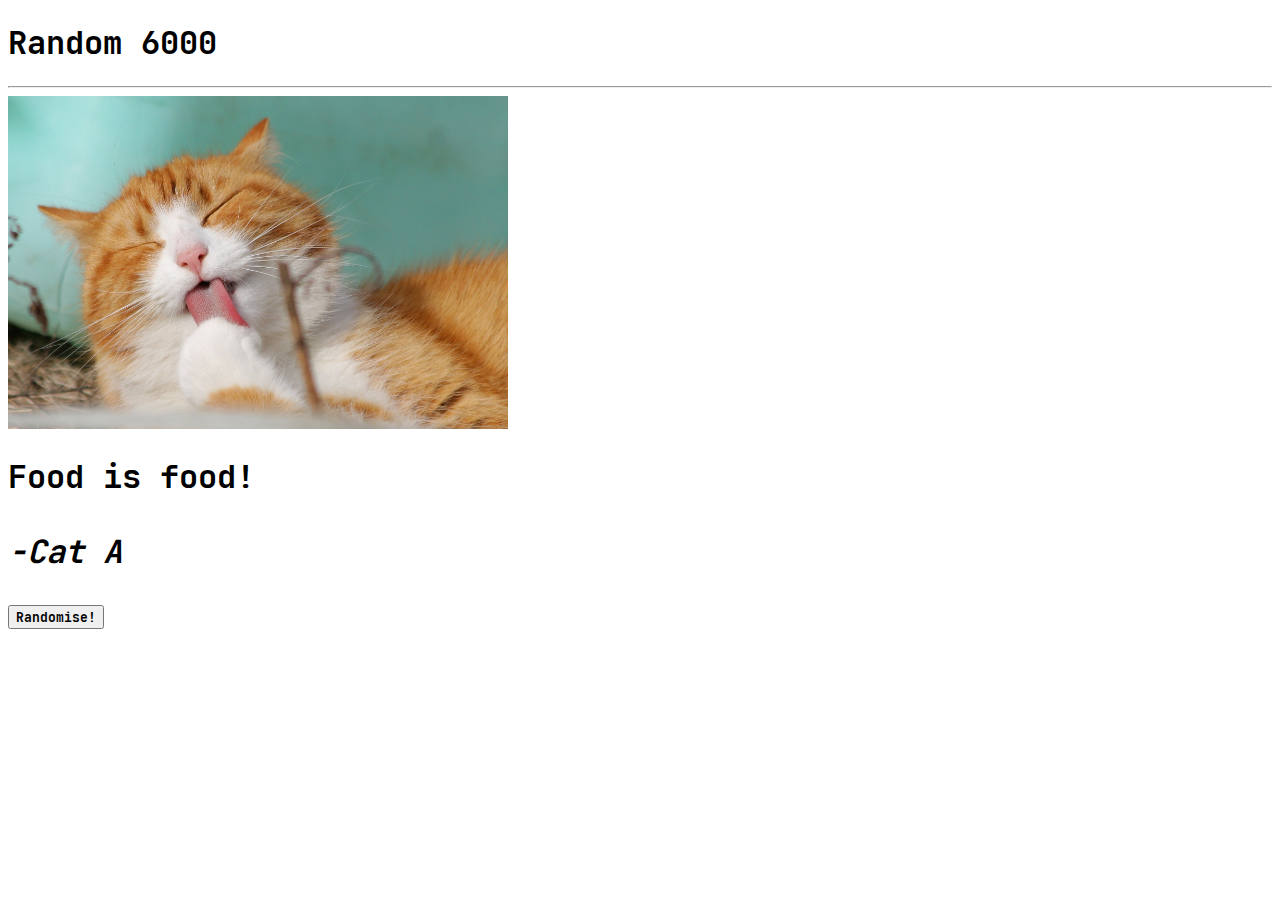
==== index.html @ 0ba339e5 "Add files via upload" ====
<!DOCTYPE html>
<html lang="en">
<head>
    <meta charset="UTF-8">
    <meta http-equiv="X-UA-Compatible" content="IE=edge">
    <meta name="viewport" content="width=device-width, initial-scale=1.0">
    <script src="main.js"></script>
    <link rel="stylesheet" href="main.css">
    <title>Document</title>
</head>
<body>
    <h1>Random 6000</h1>
    <hr>
    <img id="img" src="catA.jpg" alt="" width="500px">
    <h1 id="txt">Food is food! <p><i>-Cat A</i></p></h1>
    <button onclick="random()">Randomise!</button>
</body>
</html>
---- main.css ----
@font-face {
    font-family: "font";
    src: url("JetBrainsMono-Bold.ttf");
}

body, button, a {
    font-family: "font";
}
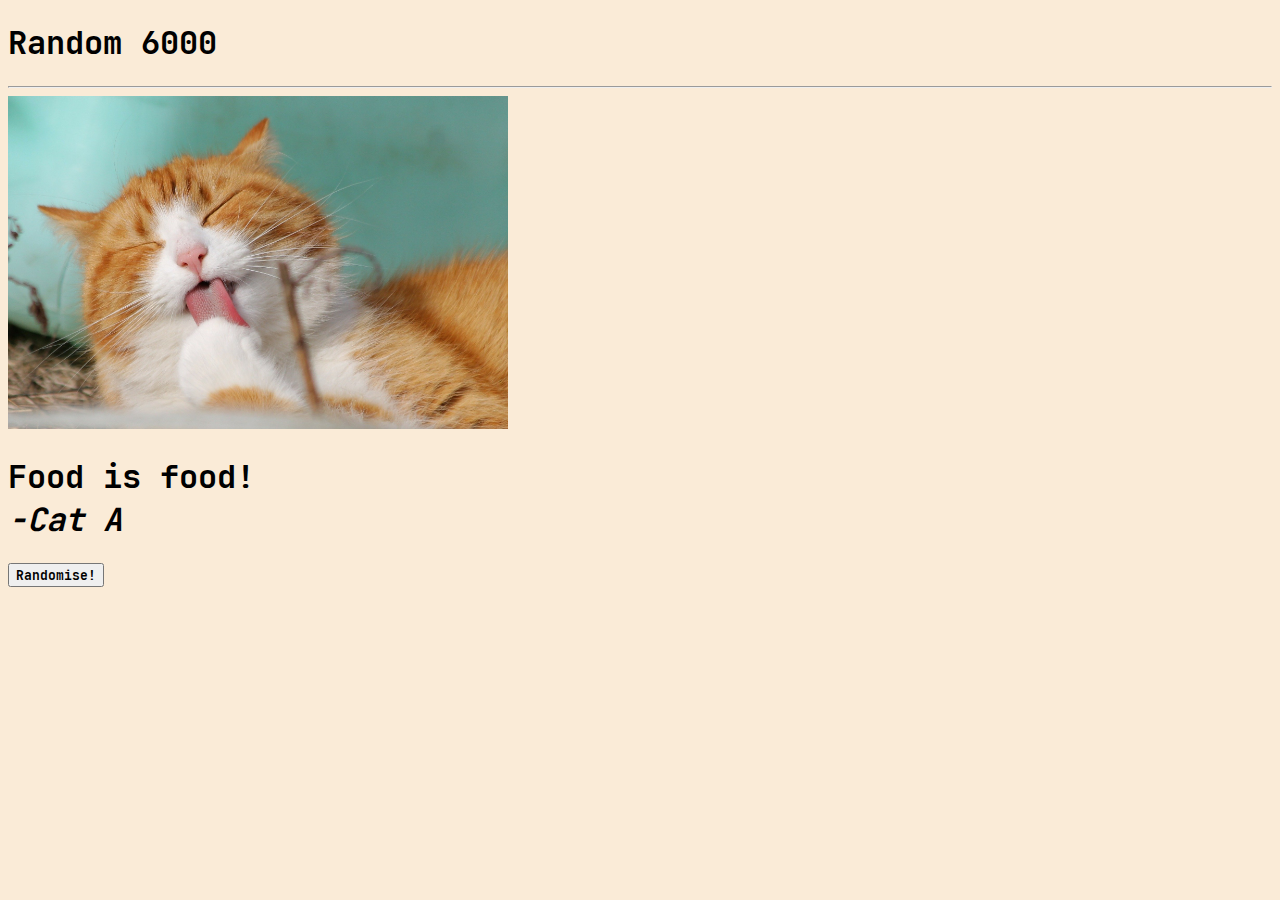
==== commit 55bf2e20: "Update index.html" ====
--- a/index.html
+++ b/index.html
@@ -4,15 +4,15 @@
     <meta charset="UTF-8">
     <meta http-equiv="X-UA-Compatible" content="IE=edge">
     <meta name="viewport" content="width=device-width, initial-scale=1.0">
-    <script src="main.js"></script>
+    <script src="main.js" defer></script>
     <link rel="stylesheet" href="main.css">
     <title>Document</title>
 </head>
-<body>
+<body id="main">
     <h1>Random 6000</h1>
     <hr>
     <img id="img" src="catA.jpg" alt="" width="500px">
-    <h1 id="txt">Food is food! <p><i>-Cat A</i></p></h1>
+    <h1 id="txt">Food is food! <br> <i>-Cat A</i></h1>
     <button onclick="random()">Randomise!</button>
 </body>
-</html>+</html>
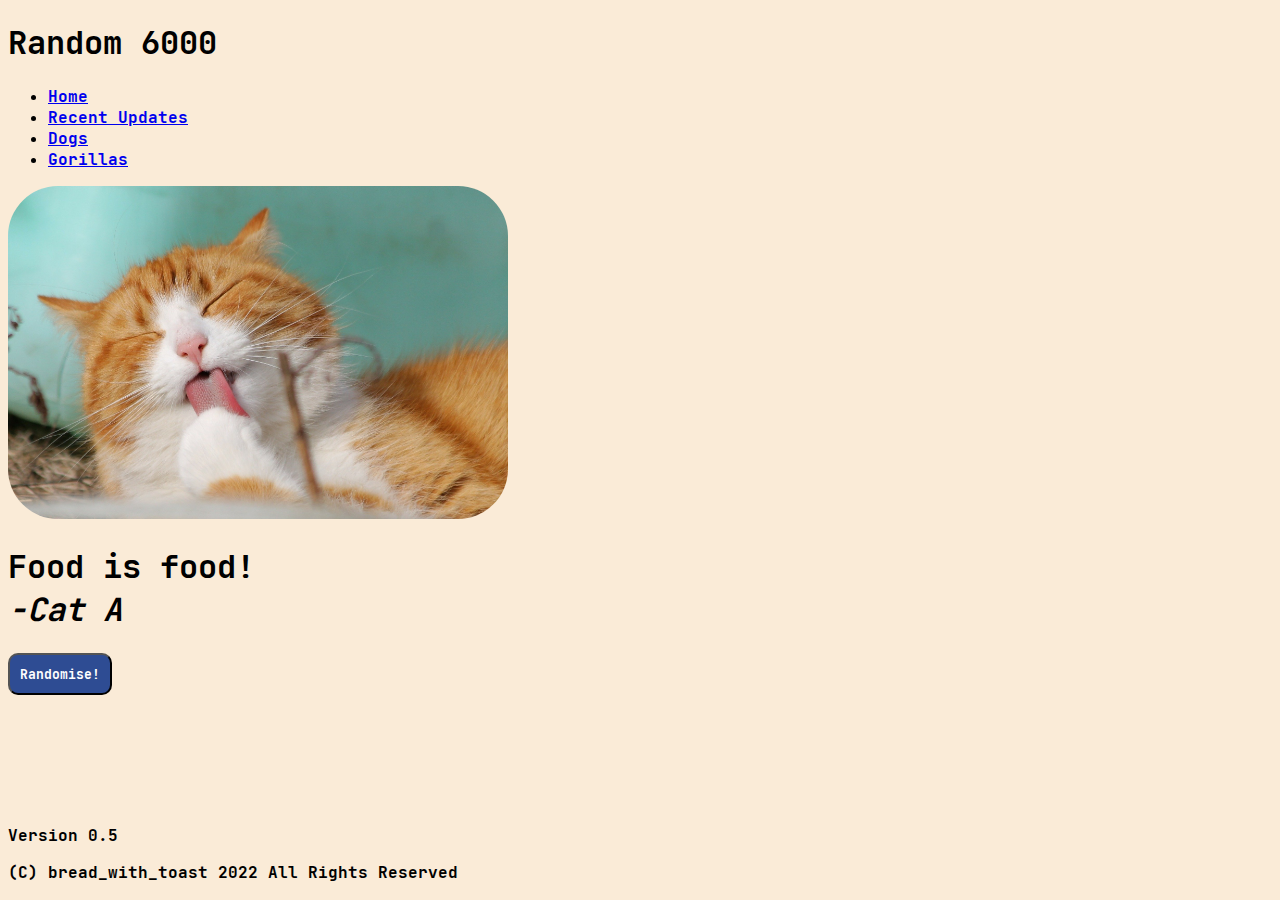
==== commit 5125caf1: "Add files via upload" ====
--- a/index.html
+++ b/index.html
@@ -6,13 +6,25 @@
     <meta name="viewport" content="width=device-width, initial-scale=1.0">
     <script src="main.js" defer></script>
     <link rel="stylesheet" href="main.css">
-    <title>Document</title>
+    <link rel="icon" type="" href="icon2.png">
+    <title>Random 6000</title>
 </head>
 <body id="main">
     <h1>Random 6000</h1>
-    <hr>
+    <ul>
+        <li><a href="index.html">Home</a></li>
+        <li><a href="updates.html">Recent Updates</a></li>
+        <li><a href="dog.html">Dogs</a></li>
+        <li><a href="gorilla.html">Gorillas</a></li>
+    </ul>
+
     <img id="img" src="catA.jpg" alt="" width="500px">
     <h1 id="txt">Food is food! <br> <i>-Cat A</i></h1>
     <button onclick="random()">Randomise!</button>
+
+    <footer>
+        <p>Version 0.5</p>
+        <p>(C) bread_with_toast 2022 All Rights Reserved</p>
+    </footer>
 </body>
-</html>
+</html>--- a/main.css
+++ b/main.css
@@ -5,4 +5,36 @@
 
 body, button, a {
     font-family: "font";
-}+}
+
+img {
+    border-radius: 50px;
+}
+
+button {
+    padding: 10px;
+    background-color: rgb(46, 76, 147);
+    color: white;
+    border-radius: 10px;
+}
+
+button:hover {
+    background-color: rgb(31, 52, 103);
+}
+
+footer {
+    margin-top: 130px
+}
+
+#updates {
+    background-color: aliceblue;
+    border-radius: 10px;
+    padding: 25px;
+    width: 25%;
+    margin-left: 34%
+}
+
+#main {
+    background-color: antiquewhite;
+}
+
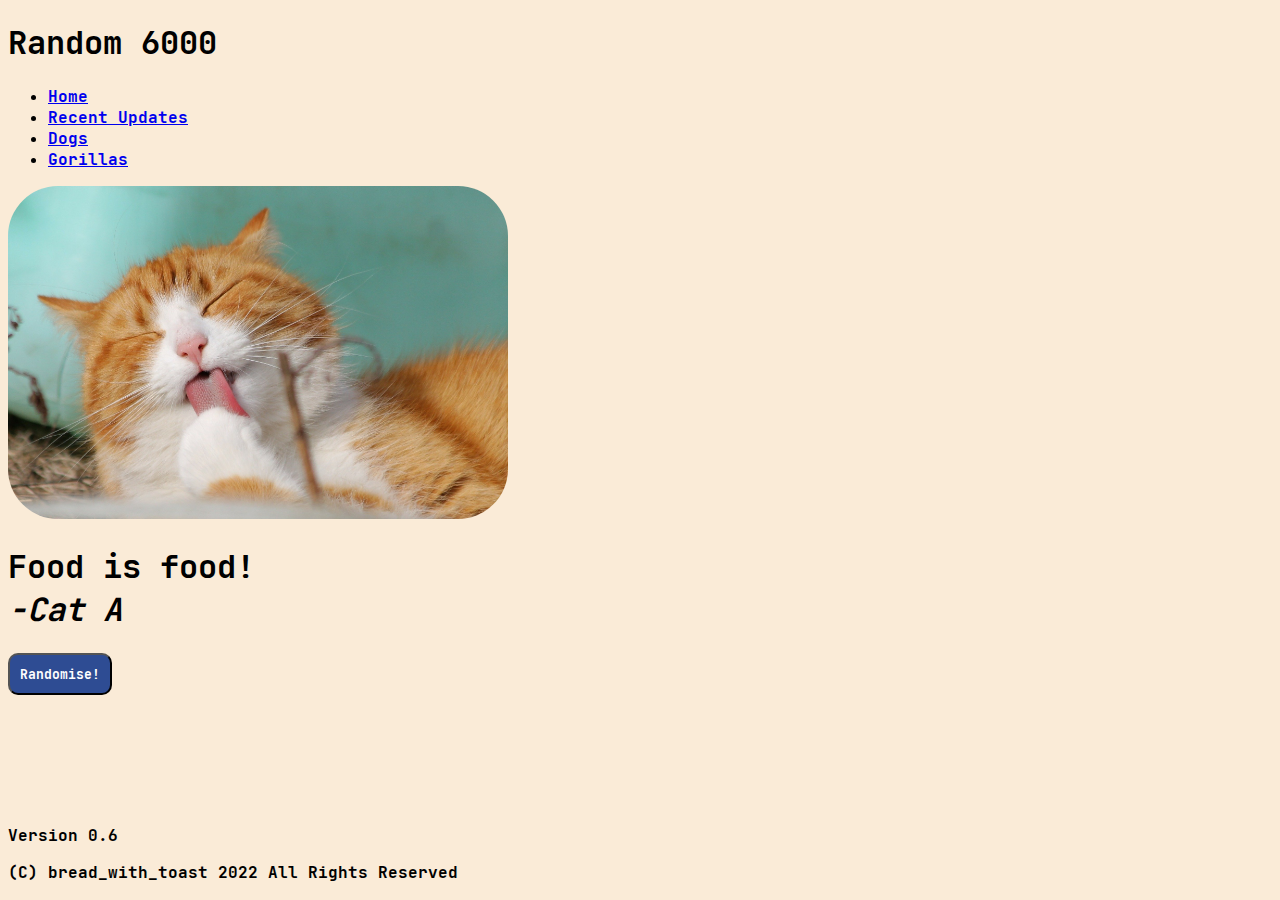
==== commit 5aadf6a4: "Add files via upload" ====
--- a/index.html
+++ b/index.html
@@ -23,7 +23,7 @@
     <button onclick="random()">Randomise!</button>
 
     <footer>
-        <p>Version 0.5</p>
+        <p>Version 0.6</p>
         <p>(C) bread_with_toast 2022 All Rights Reserved</p>
     </footer>
 </body>
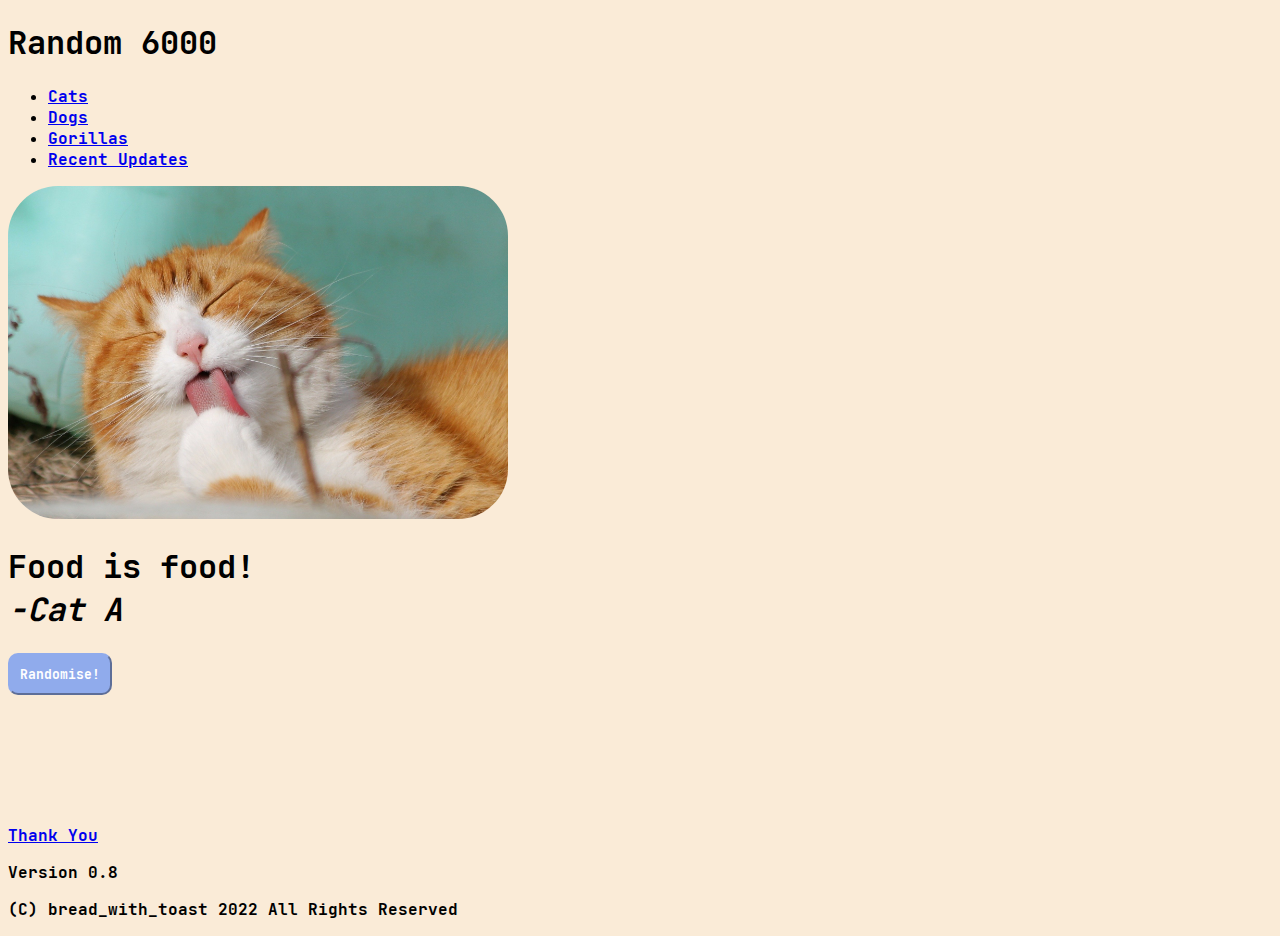
==== commit 6b92dd67: "V0.8" ====
--- a/index.html
+++ b/index.html
@@ -12,10 +12,10 @@
 <body id="main">
     <h1>Random 6000</h1>
     <ul>
-        <li><a href="index.html">Home</a></li>
-        <li><a href="updates.html">Recent Updates</a></li>
+        <li><a href="index.html">Cats</a></li>
         <li><a href="dog.html">Dogs</a></li>
         <li><a href="gorilla.html">Gorillas</a></li>
+        <li><a href="updates.html">Recent Updates</a></li>
     </ul>
 
     <img id="img" src="catA.jpg" alt="" width="500px">
@@ -23,7 +23,8 @@
     <button onclick="random()">Randomise!</button>
 
     <footer>
-        <p>Version 0.6</p>
+        <a href="thankyou.html">Thank You</a>
+        <p>Version 0.8</p>
         <p>(C) bread_with_toast 2022 All Rights Reserved</p>
     </footer>
 </body>
--- a/main.css
+++ b/main.css
@@ -13,13 +13,15 @@
 
 button {
     padding: 10px;
-    background-color: rgb(46, 76, 147);
+    background-color: rgb(144, 171, 236);
     color: white;
     border-radius: 10px;
+    border-color: rgb(144, 171, 236);
 }
 
 button:hover {
     background-color: rgb(31, 52, 103);
+    border-color: rgb(31, 52, 103);
 }
 
 footer {
@@ -35,6 +37,5 @@
 }
 
 #main {
-    background-color: antiquewhite;
+   background-color: antiquewhite;
 }
-
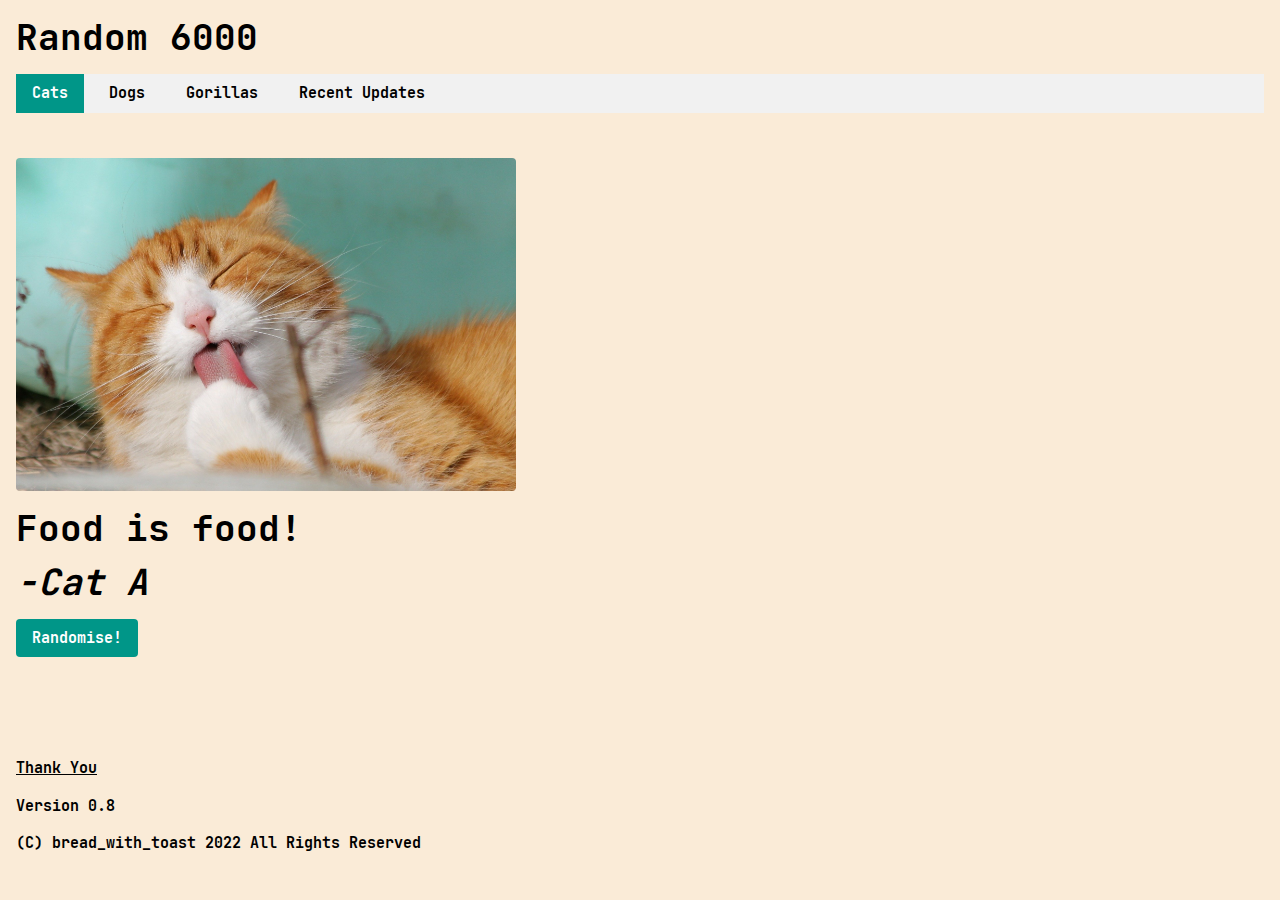
==== commit 03ff184d: "Add files via upload" ====
--- a/index.html
+++ b/index.html
@@ -9,20 +9,23 @@
     <link rel="icon" type="" href="icon2.png">
     <title>Random 6000</title>
 </head>
-<body id="main">
+<body id="main" class="w3-container">
     <h1>Random 6000</h1>
-    <ul>
-        <li><a href="index.html">Cats</a></li>
-        <li><a href="dog.html">Dogs</a></li>
-        <li><a href="gorilla.html">Gorillas</a></li>
-        <li><a href="updates.html">Recent Updates</a></li>
-    </ul>
 
-    <img id="img" src="catA.jpg" alt="" width="500px">
+    <div class="w3-bar w3-light-gray">
+        <a href="index.html" class="w3-button w3-teal">Cats</a>
+        <a href="dog.html" class="w3-button">Dogs</a>
+        <a href="gorilla.html" class="w3-button">Gorillas</a>
+        <a href="updates.html" class="w3-button">Recent Updates</a>
+    </div>
+    
+    <br><br>
+
+    <img id="img" class="w3-round" src="catA.jpg" alt="" width="500px">
     <h1 id="txt">Food is food! <br> <i>-Cat A</i></h1>
-    <button onclick="random()">Randomise!</button>
+    <button class="w3-button w3-teal w3-round" onclick="random()">Randomise!</button>
 
-    <footer>
+    <footer style="margin-top: 8%">
         <a href="thankyou.html">Thank You</a>
         <p>Version 0.8</p>
         <p>(C) bread_with_toast 2022 All Rights Reserved</p>
--- a/main.css
+++ b/main.css
@@ -1,41 +1,246 @@
+
+
+/* W3.CSS 4.15 December 2020 by Jan Egil and Borge Refsnes */
+html{box-sizing:border-box}*,*:before,*:after{box-sizing:inherit}
+/* Extract from normalize.css by Nicolas Gallagher and Jonathan Neal git.io/normalize */
+html{-ms-text-size-adjust:100%;-webkit-text-size-adjust:100%}body{margin:0}
+article,aside,details,figcaption,figure,footer,header,main,menu,nav,section{display:block}summary{display:list-item}
+audio,canvas,progress,video{display:inline-block}progress{vertical-align:baseline}
+audio:not([controls]){display:none;height:0}[hidden],template{display:none}
+a{background-color:transparent}a:active,a:hover{outline-width:0}
+abbr[title]{border-bottom:none;text-decoration:underline;text-decoration:underline dotted}
+b,strong{font-weight:bolder}dfn{font-style:italic}mark{background:#ff0;color:#000}
+small{font-size:80%}sub,sup{font-size:75%;line-height:0;position:relative;vertical-align:baseline}
+sub{bottom:-0.25em}sup{top:-0.5em}figure{margin:1em 40px}img{border-style:none}
+code,kbd,pre,samp{font-family:monospace,monospace;font-size:1em}hr{box-sizing:content-box;height:0;overflow:visible}
+button,input,select,textarea,optgroup{font:inherit;margin:0}optgroup{font-weight:bold}
+button,input{overflow:visible}button,select{text-transform:none}
+button,[type=button],[type=reset],[type=submit]{-webkit-appearance:button}
+button::-moz-focus-inner,[type=button]::-moz-focus-inner,[type=reset]::-moz-focus-inner,[type=submit]::-moz-focus-inner{border-style:none;padding:0}
+button:-moz-focusring,[type=button]:-moz-focusring,[type=reset]:-moz-focusring,[type=submit]:-moz-focusring{outline:1px dotted ButtonText}
+fieldset{border:1px solid #c0c0c0;margin:0 2px;padding:.35em .625em .75em}
+legend{color:inherit;display:table;max-width:100%;padding:0;white-space:normal}textarea{overflow:auto}
+[type=checkbox],[type=radio]{padding:0}
+[type=number]::-webkit-inner-spin-button,[type=number]::-webkit-outer-spin-button{height:auto}
+[type=search]{-webkit-appearance:textfield;outline-offset:-2px}
+[type=search]::-webkit-search-decoration{-webkit-appearance:none}
+::-webkit-file-upload-button{-webkit-appearance:button;font:inherit}
+/* End extract */
+html,body{font-family:Verdana,sans-serif;font-size:15px;line-height:1.5}html{overflow-x:hidden}
+h1{font-size:36px}h2{font-size:30px}h3{font-size:24px}h4{font-size:20px}h5{font-size:18px}h6{font-size:16px}
+.w3-serif{font-family:serif}.w3-sans-serif{font-family:sans-serif}.w3-cursive{font-family:cursive}.w3-monospace{font-family:monospace}
+h1,h2,h3,h4,h5,h6{font-family:"Segoe UI",Arial,sans-serif;font-weight:400;margin:10px 0}.w3-wide{letter-spacing:4px}
+hr{border:0;border-top:1px solid #eee;margin:20px 0}
+.w3-image{max-width:100%;height:auto}img{vertical-align:middle}a{color:inherit}
+.w3-table,.w3-table-all{border-collapse:collapse;border-spacing:0;width:100%;display:table}.w3-table-all{border:1px solid #ccc}
+.w3-bordered tr,.w3-table-all tr{border-bottom:1px solid #ddd}.w3-striped tbody tr:nth-child(even){background-color:#f1f1f1}
+.w3-table-all tr:nth-child(odd){background-color:#fff}.w3-table-all tr:nth-child(even){background-color:#f1f1f1}
+.w3-hoverable tbody tr:hover,.w3-ul.w3-hoverable li:hover{background-color:#ccc}.w3-centered tr th,.w3-centered tr td{text-align:center}
+.w3-table td,.w3-table th,.w3-table-all td,.w3-table-all th{padding:8px 8px;display:table-cell;text-align:left;vertical-align:top}
+.w3-table th:first-child,.w3-table td:first-child,.w3-table-all th:first-child,.w3-table-all td:first-child{padding-left:16px}
+.w3-btn,.w3-button{border:none;display:inline-block;padding:8px 16px;vertical-align:middle;overflow:hidden;text-decoration:none;color:inherit;background-color:inherit;text-align:center;cursor:pointer;white-space:nowrap}
+.w3-btn:hover{box-shadow:0 8px 16px 0 rgba(0,0,0,0.2),0 6px 20px 0 rgba(0,0,0,0.19)}
+.w3-btn,.w3-button{-webkit-touch-callout:none;-webkit-user-select:none;-khtml-user-select:none;-moz-user-select:none;-ms-user-select:none;user-select:none}   
+.w3-disabled,.w3-btn:disabled,.w3-button:disabled{cursor:not-allowed;opacity:0.3}.w3-disabled *,:disabled *{pointer-events:none}
+.w3-btn.w3-disabled:hover,.w3-btn:disabled:hover{box-shadow:none}
+.w3-badge,.w3-tag{background-color:#000;color:#fff;display:inline-block;padding-left:8px;padding-right:8px;text-align:center}.w3-badge{border-radius:50%}
+.w3-ul{list-style-type:none;padding:0;margin:0}.w3-ul li{padding:8px 16px;border-bottom:1px solid #ddd}.w3-ul li:last-child{border-bottom:none}
+.w3-tooltip,.w3-display-container{position:relative}.w3-tooltip .w3-text{display:none}.w3-tooltip:hover .w3-text{display:inline-block}
+.w3-ripple:active{opacity:0.5}.w3-ripple{transition:opacity 0s}
+.w3-input{padding:8px;display:block;border:none;border-bottom:1px solid #ccc;width:100%}
+.w3-select{padding:9px 0;width:100%;border:none;border-bottom:1px solid #ccc}
+.w3-dropdown-click,.w3-dropdown-hover{position:relative;display:inline-block;cursor:pointer}
+.w3-dropdown-hover:hover .w3-dropdown-content{display:block}
+.w3-dropdown-hover:first-child,.w3-dropdown-click:hover{background-color:#ccc;color:#000}
+.w3-dropdown-hover:hover > .w3-button:first-child,.w3-dropdown-click:hover > .w3-button:first-child{background-color:#ccc;color:#000}
+.w3-dropdown-content{cursor:auto;color:#000;background-color:#fff;display:none;position:absolute;min-width:160px;margin:0;padding:0;z-index:1}
+.w3-check,.w3-radio{width:24px;height:24px;position:relative;top:6px}
+.w3-sidebar{height:100%;width:200px;background-color:#fff;position:fixed!important;z-index:1;overflow:auto}
+.w3-bar-block .w3-dropdown-hover,.w3-bar-block .w3-dropdown-click{width:100%}
+.w3-bar-block .w3-dropdown-hover .w3-dropdown-content,.w3-bar-block .w3-dropdown-click .w3-dropdown-content{min-width:100%}
+.w3-bar-block .w3-dropdown-hover .w3-button,.w3-bar-block .w3-dropdown-click .w3-button{width:100%;text-align:left;padding:8px 16px}
+.w3-main,#main{transition:margin-left .4s}
+.w3-modal{z-index:3;display:none;padding-top:100px;position:fixed;left:0;top:0;width:100%;height:100%;overflow:auto;background-color:rgb(0,0,0);background-color:rgba(0,0,0,0.4)}
+.w3-modal-content{margin:auto;background-color:#fff;position:relative;padding:0;outline:0;width:600px}
+.w3-bar{width:100%;overflow:hidden}.w3-center .w3-bar{display:inline-block;width:auto}
+.w3-bar .w3-bar-item{padding:8px 16px;float:left;width:auto;border:none;display:block;outline:0}
+.w3-bar .w3-dropdown-hover,.w3-bar .w3-dropdown-click{position:static;float:left}
+.w3-bar .w3-button{white-space:normal}
+.w3-bar-block .w3-bar-item{width:100%;display:block;padding:8px 16px;text-align:left;border:none;white-space:normal;float:none;outline:0}
+.w3-bar-block.w3-center .w3-bar-item{text-align:center}.w3-block{display:block;width:100%}
+.w3-responsive{display:block;overflow-x:auto}
+.w3-container:after,.w3-container:before,.w3-panel:after,.w3-panel:before,.w3-row:after,.w3-row:before,.w3-row-padding:after,.w3-row-padding:before,
+.w3-cell-row:before,.w3-cell-row:after,.w3-clear:after,.w3-clear:before,.w3-bar:before,.w3-bar:after{content:"";display:table;clear:both}
+.w3-col,.w3-half,.w3-third,.w3-twothird,.w3-threequarter,.w3-quarter{float:left;width:100%}
+.w3-col.s1{width:8.33333%}.w3-col.s2{width:16.66666%}.w3-col.s3{width:24.99999%}.w3-col.s4{width:33.33333%}
+.w3-col.s5{width:41.66666%}.w3-col.s6{width:49.99999%}.w3-col.s7{width:58.33333%}.w3-col.s8{width:66.66666%}
+.w3-col.s9{width:74.99999%}.w3-col.s10{width:83.33333%}.w3-col.s11{width:91.66666%}.w3-col.s12{width:99.99999%}
+@media (min-width:601px){.w3-col.m1{width:8.33333%}.w3-col.m2{width:16.66666%}.w3-col.m3,.w3-quarter{width:24.99999%}.w3-col.m4,.w3-third{width:33.33333%}
+.w3-col.m5{width:41.66666%}.w3-col.m6,.w3-half{width:49.99999%}.w3-col.m7{width:58.33333%}.w3-col.m8,.w3-twothird{width:66.66666%}
+.w3-col.m9,.w3-threequarter{width:74.99999%}.w3-col.m10{width:83.33333%}.w3-col.m11{width:91.66666%}.w3-col.m12{width:99.99999%}}
+@media (min-width:993px){.w3-col.l1{width:8.33333%}.w3-col.l2{width:16.66666%}.w3-col.l3{width:24.99999%}.w3-col.l4{width:33.33333%}
+.w3-col.l5{width:41.66666%}.w3-col.l6{width:49.99999%}.w3-col.l7{width:58.33333%}.w3-col.l8{width:66.66666%}
+.w3-col.l9{width:74.99999%}.w3-col.l10{width:83.33333%}.w3-col.l11{width:91.66666%}.w3-col.l12{width:99.99999%}}
+.w3-rest{overflow:hidden}.w3-stretch{margin-left:-16px;margin-right:-16px}
+.w3-content,.w3-auto{margin-left:auto;margin-right:auto}.w3-content{max-width:980px}.w3-auto{max-width:1140px}
+.w3-cell-row{display:table;width:100%}.w3-cell{display:table-cell}
+.w3-cell-top{vertical-align:top}.w3-cell-middle{vertical-align:middle}.w3-cell-bottom{vertical-align:bottom}
+.w3-hide{display:none!important}.w3-show-block,.w3-show{display:block!important}.w3-show-inline-block{display:inline-block!important}
+@media (max-width:1205px){.w3-auto{max-width:95%}}
+@media (max-width:600px){.w3-modal-content{margin:0 10px;width:auto!important}.w3-modal{padding-top:30px}
+.w3-dropdown-hover.w3-mobile .w3-dropdown-content,.w3-dropdown-click.w3-mobile .w3-dropdown-content{position:relative}	
+.w3-hide-small{display:none!important}.w3-mobile{display:block;width:100%!important}.w3-bar-item.w3-mobile,.w3-dropdown-hover.w3-mobile,.w3-dropdown-click.w3-mobile{text-align:center}
+.w3-dropdown-hover.w3-mobile,.w3-dropdown-hover.w3-mobile .w3-btn,.w3-dropdown-hover.w3-mobile .w3-button,.w3-dropdown-click.w3-mobile,.w3-dropdown-click.w3-mobile .w3-btn,.w3-dropdown-click.w3-mobile .w3-button{width:100%}}
+@media (max-width:768px){.w3-modal-content{width:500px}.w3-modal{padding-top:50px}}
+@media (min-width:993px){.w3-modal-content{width:900px}.w3-hide-large{display:none!important}.w3-sidebar.w3-collapse{display:block!important}}
+@media (max-width:992px) and (min-width:601px){.w3-hide-medium{display:none!important}}
+@media (max-width:992px){.w3-sidebar.w3-collapse{display:none}.w3-main{margin-left:0!important;margin-right:0!important}.w3-auto{max-width:100%}}
+.w3-top,.w3-bottom{position:fixed;width:100%;z-index:1}.w3-top{top:0}.w3-bottom{bottom:0}
+.w3-overlay{position:fixed;display:none;width:100%;height:100%;top:0;left:0;right:0;bottom:0;background-color:rgba(0,0,0,0.5);z-index:2}
+.w3-display-topleft{position:absolute;left:0;top:0}.w3-display-topright{position:absolute;right:0;top:0}
+.w3-display-bottomleft{position:absolute;left:0;bottom:0}.w3-display-bottomright{position:absolute;right:0;bottom:0}
+.w3-display-middle{position:absolute;top:50%;left:50%;transform:translate(-50%,-50%);-ms-transform:translate(-50%,-50%)}
+.w3-display-left{position:absolute;top:50%;left:0%;transform:translate(0%,-50%);-ms-transform:translate(-0%,-50%)}
+.w3-display-right{position:absolute;top:50%;right:0%;transform:translate(0%,-50%);-ms-transform:translate(0%,-50%)}
+.w3-display-topmiddle{position:absolute;left:50%;top:0;transform:translate(-50%,0%);-ms-transform:translate(-50%,0%)}
+.w3-display-bottommiddle{position:absolute;left:50%;bottom:0;transform:translate(-50%,0%);-ms-transform:translate(-50%,0%)}
+.w3-display-container:hover .w3-display-hover{display:block}.w3-display-container:hover span.w3-display-hover{display:inline-block}.w3-display-hover{display:none}
+.w3-display-position{position:absolute}
+.w3-circle{border-radius:50%}
+.w3-round-small{border-radius:2px}.w3-round,.w3-round-medium{border-radius:4px}.w3-round-large{border-radius:8px}.w3-round-xlarge{border-radius:16px}.w3-round-xxlarge{border-radius:32px}
+.w3-row-padding,.w3-row-padding>.w3-half,.w3-row-padding>.w3-third,.w3-row-padding>.w3-twothird,.w3-row-padding>.w3-threequarter,.w3-row-padding>.w3-quarter,.w3-row-padding>.w3-col{padding:0 8px}
+.w3-container,.w3-panel{padding:0.01em 16px}.w3-panel{margin-top:16px;margin-bottom:16px}
+.w3-code,.w3-codespan{font-family:Consolas,"courier new";font-size:16px}
+.w3-code{width:auto;background-color:#fff;padding:8px 12px;border-left:4px solid #4CAF50;word-wrap:break-word}
+.w3-codespan{color:crimson;background-color:#f1f1f1;padding-left:4px;padding-right:4px;font-size:110%}
+.w3-card,.w3-card-2{box-shadow:0 2px 5px 0 rgba(0,0,0,0.16),0 2px 10px 0 rgba(0,0,0,0.12)}
+.w3-card-4,.w3-hover-shadow:hover{box-shadow:0 4px 10px 0 rgba(0,0,0,0.2),0 4px 20px 0 rgba(0,0,0,0.19)}
+.w3-spin{animation:w3-spin 2s infinite linear}@keyframes w3-spin{0%{transform:rotate(0deg)}100%{transform:rotate(359deg)}}
+.w3-animate-fading{animation:fading 10s infinite}@keyframes fading{0%{opacity:0}50%{opacity:1}100%{opacity:0}}
+.w3-animate-opacity{animation:opac 0.8s}@keyframes opac{from{opacity:0} to{opacity:1}}
+.w3-animate-top{position:relative;animation:animatetop 0.4s}@keyframes animatetop{from{top:-300px;opacity:0} to{top:0;opacity:1}}
+.w3-animate-left{position:relative;animation:animateleft 0.4s}@keyframes animateleft{from{left:-300px;opacity:0} to{left:0;opacity:1}}
+.w3-animate-right{position:relative;animation:animateright 0.4s}@keyframes animateright{from{right:-300px;opacity:0} to{right:0;opacity:1}}
+.w3-animate-bottom{position:relative;animation:animatebottom 0.4s}@keyframes animatebottom{from{bottom:-300px;opacity:0} to{bottom:0;opacity:1}}
+.w3-animate-zoom {animation:animatezoom 0.6s}@keyframes animatezoom{from{transform:scale(0)} to{transform:scale(1)}}
+.w3-animate-input{transition:width 0.4s ease-in-out}.w3-animate-input:focus{width:100%!important}
+.w3-opacity,.w3-hover-opacity:hover{opacity:0.60}.w3-opacity-off,.w3-hover-opacity-off:hover{opacity:1}
+.w3-opacity-max{opacity:0.25}.w3-opacity-min{opacity:0.75}
+.w3-greyscale-max,.w3-grayscale-max,.w3-hover-greyscale:hover,.w3-hover-grayscale:hover{filter:grayscale(100%)}
+.w3-greyscale,.w3-grayscale{filter:grayscale(75%)}.w3-greyscale-min,.w3-grayscale-min{filter:grayscale(50%)}
+.w3-sepia{filter:sepia(75%)}.w3-sepia-max,.w3-hover-sepia:hover{filter:sepia(100%)}.w3-sepia-min{filter:sepia(50%)}
+.w3-tiny{font-size:10px!important}.w3-small{font-size:12px!important}.w3-medium{font-size:15px!important}.w3-large{font-size:18px!important}
+.w3-xlarge{font-size:24px!important}.w3-xxlarge{font-size:36px!important}.w3-xxxlarge{font-size:48px!important}.w3-jumbo{font-size:64px!important}
+.w3-left-align{text-align:left!important}.w3-right-align{text-align:right!important}.w3-justify{text-align:justify!important}.w3-center{text-align:center!important}
+.w3-border-0{border:0!important}.w3-border{border:1px solid #ccc!important}
+.w3-border-top{border-top:1px solid #ccc!important}.w3-border-bottom{border-bottom:1px solid #ccc!important}
+.w3-border-left{border-left:1px solid #ccc!important}.w3-border-right{border-right:1px solid #ccc!important}
+.w3-topbar{border-top:6px solid #ccc!important}.w3-bottombar{border-bottom:6px solid #ccc!important}
+.w3-leftbar{border-left:6px solid #ccc!important}.w3-rightbar{border-right:6px solid #ccc!important}
+.w3-section,.w3-code{margin-top:16px!important;margin-bottom:16px!important}
+.w3-margin{margin:16px!important}.w3-margin-top{margin-top:16px!important}.w3-margin-bottom{margin-bottom:16px!important}
+.w3-margin-left{margin-left:16px!important}.w3-margin-right{margin-right:16px!important}
+.w3-padding-small{padding:4px 8px!important}.w3-padding{padding:8px 16px!important}.w3-padding-large{padding:12px 24px!important}
+.w3-padding-16{padding-top:16px!important;padding-bottom:16px!important}.w3-padding-24{padding-top:24px!important;padding-bottom:24px!important}
+.w3-padding-32{padding-top:32px!important;padding-bottom:32px!important}.w3-padding-48{padding-top:48px!important;padding-bottom:48px!important}
+.w3-padding-64{padding-top:64px!important;padding-bottom:64px!important}
+.w3-padding-top-64{padding-top:64px!important}.w3-padding-top-48{padding-top:48px!important}
+.w3-padding-top-32{padding-top:32px!important}.w3-padding-top-24{padding-top:24px!important}
+.w3-left{float:left!important}.w3-right{float:right!important}
+.w3-button:hover{color:#000!important;background-color:#ccc!important}
+.w3-transparent,.w3-hover-none:hover{background-color:transparent!important}
+.w3-hover-none:hover{box-shadow:none!important}
+/* Colors */
+.w3-amber,.w3-hover-amber:hover{color:#000!important;background-color:#ffc107!important}
+.w3-aqua,.w3-hover-aqua:hover{color:#000!important;background-color:#00ffff!important}
+.w3-blue,.w3-hover-blue:hover{color:#fff!important;background-color:#2196F3!important}
+.w3-light-blue,.w3-hover-light-blue:hover{color:#000!important;background-color:#87CEEB!important}
+.w3-brown,.w3-hover-brown:hover{color:#fff!important;background-color:#795548!important}
+.w3-cyan,.w3-hover-cyan:hover{color:#000!important;background-color:#00bcd4!important}
+.w3-blue-grey,.w3-hover-blue-grey:hover,.w3-blue-gray,.w3-hover-blue-gray:hover{color:#fff!important;background-color:#607d8b!important}
+.w3-green,.w3-hover-green:hover{color:#fff!important;background-color:#4CAF50!important}
+.w3-light-green,.w3-hover-light-green:hover{color:#000!important;background-color:#8bc34a!important}
+.w3-indigo,.w3-hover-indigo:hover{color:#fff!important;background-color:#3f51b5!important}
+.w3-khaki,.w3-hover-khaki:hover{color:#000!important;background-color:#f0e68c!important}
+.w3-lime,.w3-hover-lime:hover{color:#000!important;background-color:#cddc39!important}
+.w3-orange,.w3-hover-orange:hover{color:#000!important;background-color:#ff9800!important}
+.w3-deep-orange,.w3-hover-deep-orange:hover{color:#fff!important;background-color:#ff5722!important}
+.w3-pink,.w3-hover-pink:hover{color:#fff!important;background-color:#e91e63!important}
+.w3-purple,.w3-hover-purple:hover{color:#fff!important;background-color:#9c27b0!important}
+.w3-deep-purple,.w3-hover-deep-purple:hover{color:#fff!important;background-color:#673ab7!important}
+.w3-red,.w3-hover-red:hover{color:#fff!important;background-color:#f44336!important}
+.w3-sand,.w3-hover-sand:hover{color:#000!important;background-color:#fdf5e6!important}
+.w3-teal,.w3-hover-teal:hover{color:#fff!important;background-color:#009688!important}
+.w3-yellow,.w3-hover-yellow:hover{color:#000!important;background-color:#ffeb3b!important}
+.w3-white,.w3-hover-white:hover{color:#000!important;background-color:#fff!important}
+.w3-black,.w3-hover-black:hover{color:#fff!important;background-color:#000!important}
+.w3-grey,.w3-hover-grey:hover,.w3-gray,.w3-hover-gray:hover{color:#000!important;background-color:#9e9e9e!important}
+.w3-light-grey,.w3-hover-light-grey:hover,.w3-light-gray,.w3-hover-light-gray:hover{color:#000!important;background-color:#f1f1f1!important}
+.w3-dark-grey,.w3-hover-dark-grey:hover,.w3-dark-gray,.w3-hover-dark-gray:hover{color:#fff!important;background-color:#616161!important}
+.w3-pale-red,.w3-hover-pale-red:hover{color:#000!important;background-color:#ffdddd!important}
+.w3-pale-green,.w3-hover-pale-green:hover{color:#000!important;background-color:#ddffdd!important}
+.w3-pale-yellow,.w3-hover-pale-yellow:hover{color:#000!important;background-color:#ffffcc!important}
+.w3-pale-blue,.w3-hover-pale-blue:hover{color:#000!important;background-color:#ddffff!important}
+.w3-text-amber,.w3-hover-text-amber:hover{color:#ffc107!important}
+.w3-text-aqua,.w3-hover-text-aqua:hover{color:#00ffff!important}
+.w3-text-blue,.w3-hover-text-blue:hover{color:#2196F3!important}
+.w3-text-light-blue,.w3-hover-text-light-blue:hover{color:#87CEEB!important}
+.w3-text-brown,.w3-hover-text-brown:hover{color:#795548!important}
+.w3-text-cyan,.w3-hover-text-cyan:hover{color:#00bcd4!important}
+.w3-text-blue-grey,.w3-hover-text-blue-grey:hover,.w3-text-blue-gray,.w3-hover-text-blue-gray:hover{color:#607d8b!important}
+.w3-text-green,.w3-hover-text-green:hover{color:#4CAF50!important}
+.w3-text-light-green,.w3-hover-text-light-green:hover{color:#8bc34a!important}
+.w3-text-indigo,.w3-hover-text-indigo:hover{color:#3f51b5!important}
+.w3-text-khaki,.w3-hover-text-khaki:hover{color:#b4aa50!important}
+.w3-text-lime,.w3-hover-text-lime:hover{color:#cddc39!important}
+.w3-text-orange,.w3-hover-text-orange:hover{color:#ff9800!important}
+.w3-text-deep-orange,.w3-hover-text-deep-orange:hover{color:#ff5722!important}
+.w3-text-pink,.w3-hover-text-pink:hover{color:#e91e63!important}
+.w3-text-purple,.w3-hover-text-purple:hover{color:#9c27b0!important}
+.w3-text-deep-purple,.w3-hover-text-deep-purple:hover{color:#673ab7!important}
+.w3-text-red,.w3-hover-text-red:hover{color:#f44336!important}
+.w3-text-sand,.w3-hover-text-sand:hover{color:#fdf5e6!important}
+.w3-text-teal,.w3-hover-text-teal:hover{color:#009688!important}
+.w3-text-yellow,.w3-hover-text-yellow:hover{color:#d2be0e!important}
+.w3-text-white,.w3-hover-text-white:hover{color:#fff!important}
+.w3-text-black,.w3-hover-text-black:hover{color:#000!important}
+.w3-text-grey,.w3-hover-text-grey:hover,.w3-text-gray,.w3-hover-text-gray:hover{color:#757575!important}
+.w3-text-light-grey,.w3-hover-text-light-grey:hover,.w3-text-light-gray,.w3-hover-text-light-gray:hover{color:#f1f1f1!important}
+.w3-text-dark-grey,.w3-hover-text-dark-grey:hover,.w3-text-dark-gray,.w3-hover-text-dark-gray:hover{color:#3a3a3a!important}
+.w3-border-amber,.w3-hover-border-amber:hover{border-color:#ffc107!important}
+.w3-border-aqua,.w3-hover-border-aqua:hover{border-color:#00ffff!important}
+.w3-border-blue,.w3-hover-border-blue:hover{border-color:#2196F3!important}
+.w3-border-light-blue,.w3-hover-border-light-blue:hover{border-color:#87CEEB!important}
+.w3-border-brown,.w3-hover-border-brown:hover{border-color:#795548!important}
+.w3-border-cyan,.w3-hover-border-cyan:hover{border-color:#00bcd4!important}
+.w3-border-blue-grey,.w3-hover-border-blue-grey:hover,.w3-border-blue-gray,.w3-hover-border-blue-gray:hover{border-color:#607d8b!important}
+.w3-border-green,.w3-hover-border-green:hover{border-color:#4CAF50!important}
+.w3-border-light-green,.w3-hover-border-light-green:hover{border-color:#8bc34a!important}
+.w3-border-indigo,.w3-hover-border-indigo:hover{border-color:#3f51b5!important}
+.w3-border-khaki,.w3-hover-border-khaki:hover{border-color:#f0e68c!important}
+.w3-border-lime,.w3-hover-border-lime:hover{border-color:#cddc39!important}
+.w3-border-orange,.w3-hover-border-orange:hover{border-color:#ff9800!important}
+.w3-border-deep-orange,.w3-hover-border-deep-orange:hover{border-color:#ff5722!important}
+.w3-border-pink,.w3-hover-border-pink:hover{border-color:#e91e63!important}
+.w3-border-purple,.w3-hover-border-purple:hover{border-color:#9c27b0!important}
+.w3-border-deep-purple,.w3-hover-border-deep-purple:hover{border-color:#673ab7!important}
+.w3-border-red,.w3-hover-border-red:hover{border-color:#f44336!important}
+.w3-border-sand,.w3-hover-border-sand:hover{border-color:#fdf5e6!important}
+.w3-border-teal,.w3-hover-border-teal:hover{border-color:#009688!important}
+.w3-border-yellow,.w3-hover-border-yellow:hover{border-color:#ffeb3b!important}
+.w3-border-white,.w3-hover-border-white:hover{border-color:#fff!important}
+.w3-border-black,.w3-hover-border-black:hover{border-color:#000!important}
+.w3-border-grey,.w3-hover-border-grey:hover,.w3-border-gray,.w3-hover-border-gray:hover{border-color:#9e9e9e!important}
+.w3-border-light-grey,.w3-hover-border-light-grey:hover,.w3-border-light-gray,.w3-hover-border-light-gray:hover{border-color:#f1f1f1!important}
+.w3-border-dark-grey,.w3-hover-border-dark-grey:hover,.w3-border-dark-gray,.w3-hover-border-dark-gray:hover{border-color:#616161!important}
+.w3-border-pale-red,.w3-hover-border-pale-red:hover{border-color:#ffe7e7!important}.w3-border-pale-green,.w3-hover-border-pale-green:hover{border-color:#e7ffe7!important}
+.w3-border-pale-yellow,.w3-hover-border-pale-yellow:hover{border-color:#ffffcc!important}.w3-border-pale-blue,.w3-hover-border-pale-blue:hover{border-color:#e7ffff!important}
+
 @font-face {
     font-family: "font";
     src: url("JetBrainsMono-Bold.ttf");
 }
 
-body, button, a {
+body, button, a, h1, h3, h2 {
     font-family: "font";
 }
-
-img {
-    border-radius: 50px;
-}
-
-button {
-    padding: 10px;
-    background-color: rgb(144, 171, 236);
-    color: white;
-    border-radius: 10px;
-    border-color: rgb(144, 171, 236);
-}
-
-button:hover {
-    background-color: rgb(31, 52, 103);
-    border-color: rgb(31, 52, 103);
-}
-
-footer {
-    margin-top: 130px
-}
-
-#updates {
-    background-color: aliceblue;
-    border-radius: 10px;
-    padding: 25px;
-    width: 25%;
-    margin-left: 34%
-}
-
-#main {
-   background-color: antiquewhite;
-}
